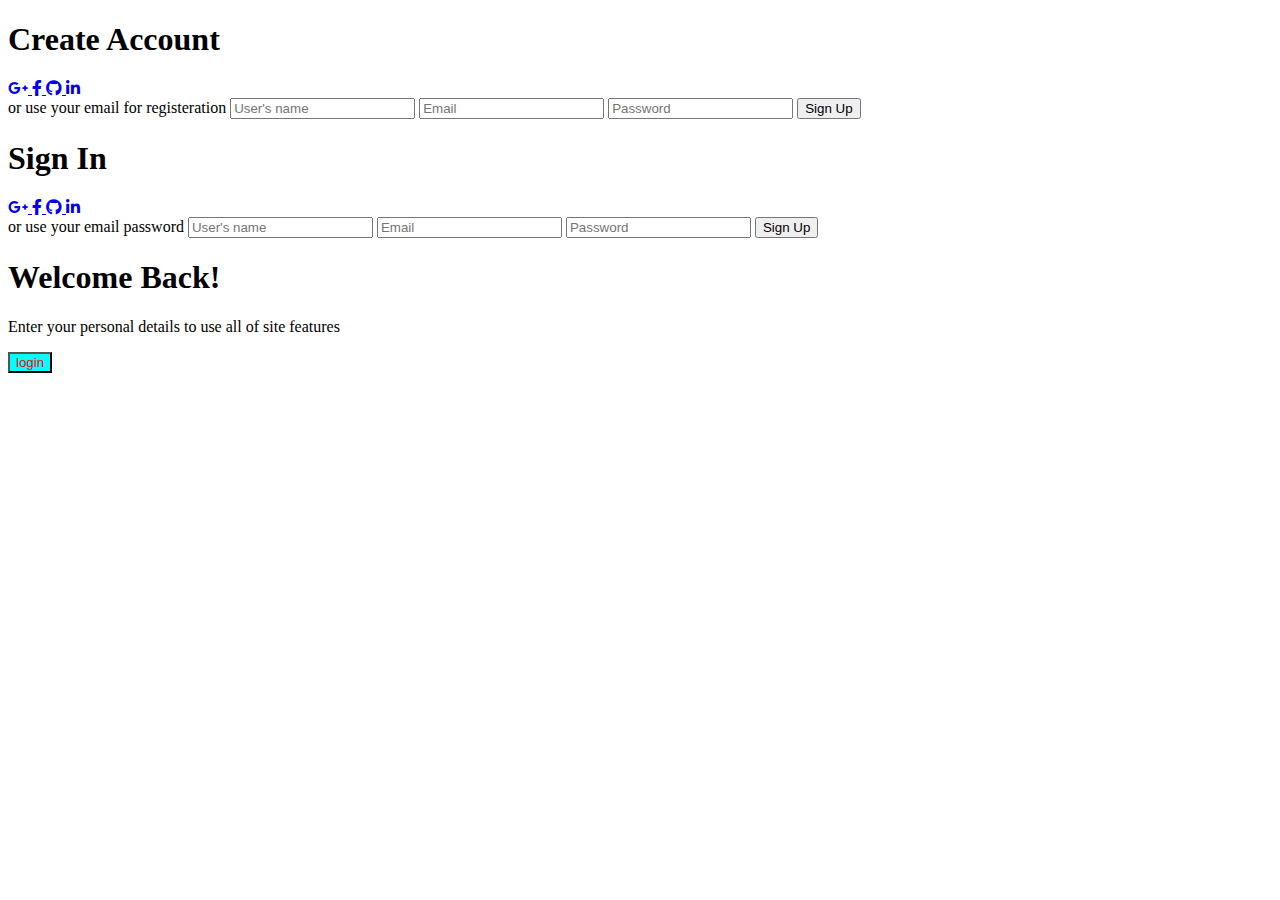
==== index.html @ cec6bbe8 "day 1" ====
<!DOCTYPE html>
<html lang="en">
<head>
    <meta charset="UTF-8">
    <meta name="viewport" content="width=device-width, initial-scale=1.0">
    <title>Login Page</title>
    <link rel = "stylesheet" href="style.css">
    <link rel="canonical" href="http://fontawesome.com/icons/google" />
    <link rel="stylesheet" href="https://cdnjs.cloudflare.com/ajax/libs/font-awesome/6.0.0-beta3/css/all.min.css">

</head>
<body>
    <div class = "container" id="container">
        <!-- sign up form -->
        <div class = "form-container sign-up">
            <form action="">
                <h1>Create Account</h1>
                <div class = "social-icons">
                    <a href="#" class = "icon">
                        <i class="fa-brands 
                        fa-google-plus-g"></i>
                        <i class="fa-brands 
                        fa-facebook-f"></i>
                        <i class="fa-brands 
                        fa-github"></i>
                        <i class="fa-brands 
                        fa-linkedin-in"></i>
                    </a>
                </div>
                <span>or use your email for registeration</span>
                <input type="text" placeholder="User's name">
                <input type="email" placeholder="Email">
                <input type="password" placeholder="Password">
                <button>Sign Up</button>
            </form>
        </div>
        <!-- sign in form -->
        <div class = "form-container sign-in">
            <form action="">
                <h1>Sign In</h1>
                <div class = "social-icons">
                    <a href="#" class = "icon">
                        <i class="fa-brands 
                        fa-google-plus-g"></i>
                        <i class="fa-brands 
                        fa-facebook-f"></i>
                        <i class="fa-brands 
                        fa-github"></i>
                        <i class="fa-brands 
                        fa-linkedin-in"></i>
                    </a>
                </div>
                <span>or use your email password</span>
                <input type="text" placeholder="User's name">
                <input type="email" placeholder="Email">
                <input type="password" placeholder="Password">
                <button>Sign Up</button>
            </form>
        </div>
        <div class="toggle-container">
            <div class="toggle">
                <div class="toggle-panel 
                toggle-left">
                    <h1>Welcome Back!</h1>
                    <p>Enter your personal details
                        to use all of site features
                    </p>
                    <button class="hiden" 
                    id="login" style="color :red">login</button>
            </div>
            </div>
        </div>
    </div>
</body>
</html>
---- style.css ----
.hiden{
    background-color: aqua;

}
.hiden login {
    color: red;
}
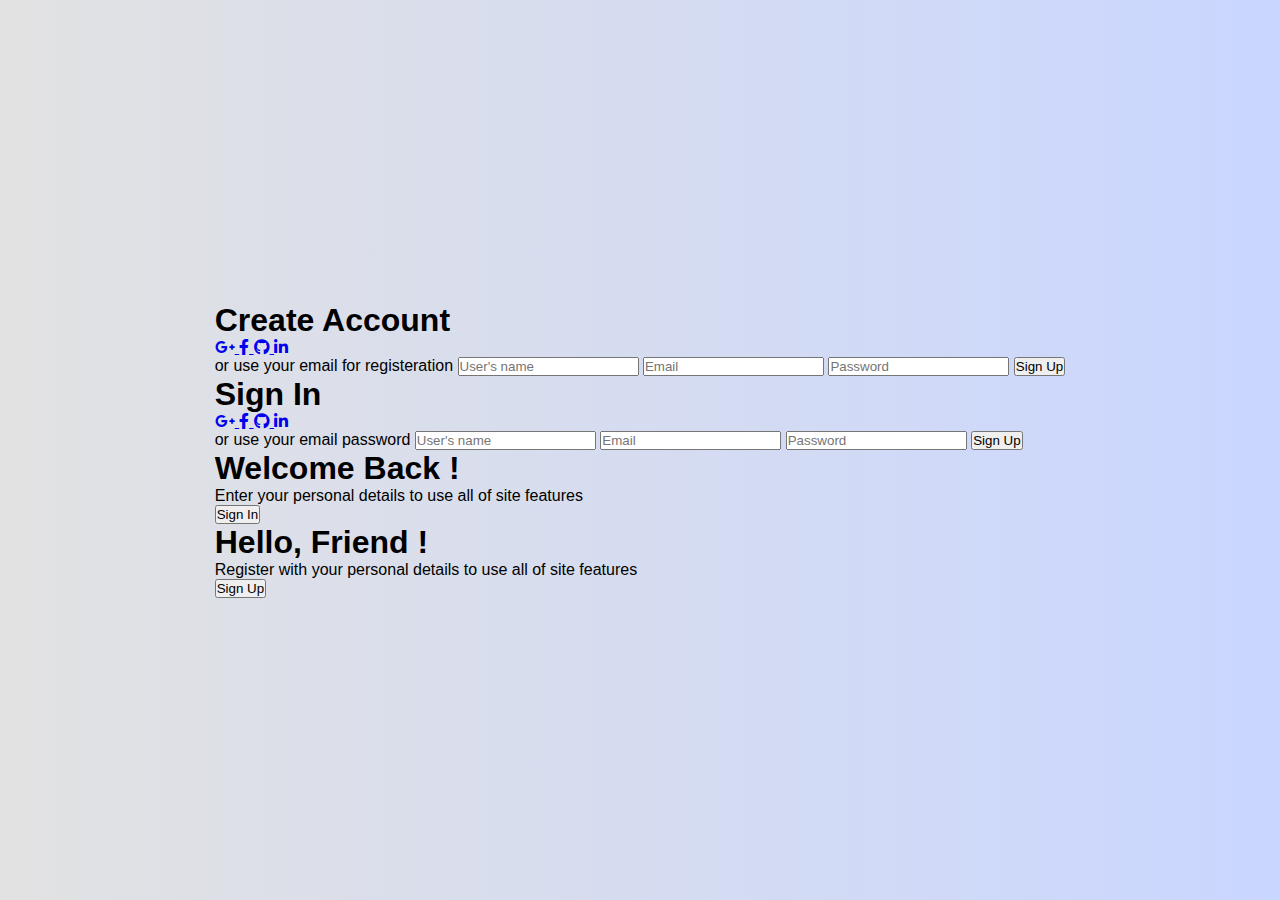
==== commit 7fa9c776: "day 1" ====
--- a/index.html
+++ b/index.html
@@ -61,13 +61,22 @@
             <div class="toggle">
                 <div class="toggle-panel 
                 toggle-left">
-                    <h1>Welcome Back!</h1>
+                    <h1>Welcome Back !</h1>
                     <p>Enter your personal details
                         to use all of site features
                     </p>
                     <button class="hiden" 
-                    id="login" style="color :red">login</button>
-            </div>
+                    id="login">Sign In</button>
+                </div>
+                <div class="toggle-panel 
+                toggle-right">
+                    <h1>Hello, Friend !</h1>
+                    <p>Register with your personal details
+                        to use all of site features
+                    </p>
+                    <button class="hiden" 
+                    id="register">Sign Up</button>
+                </div>
             </div>
         </div>
     </div>
--- a/style.css
+++ b/style.css
@@ -1,7 +1,16 @@
-.hiden{
-    background-color: aqua;
+* {
+    margin: 0;
+    padding: 0;
+    box-sizing: border-box;
+    font-family: 'Montserrat', sans-serif;
+}
 
-}
-.hiden login {
-    color: red;
+body{
+    background-color: #c9d6ff;
+    background: linear-gradient(to right, #e2e2e2, #c9d6ff);
+    display: flex;
+    align-items: center;
+    justify-content: center;
+    flex-direction: column;
+    height: 100vh;
 }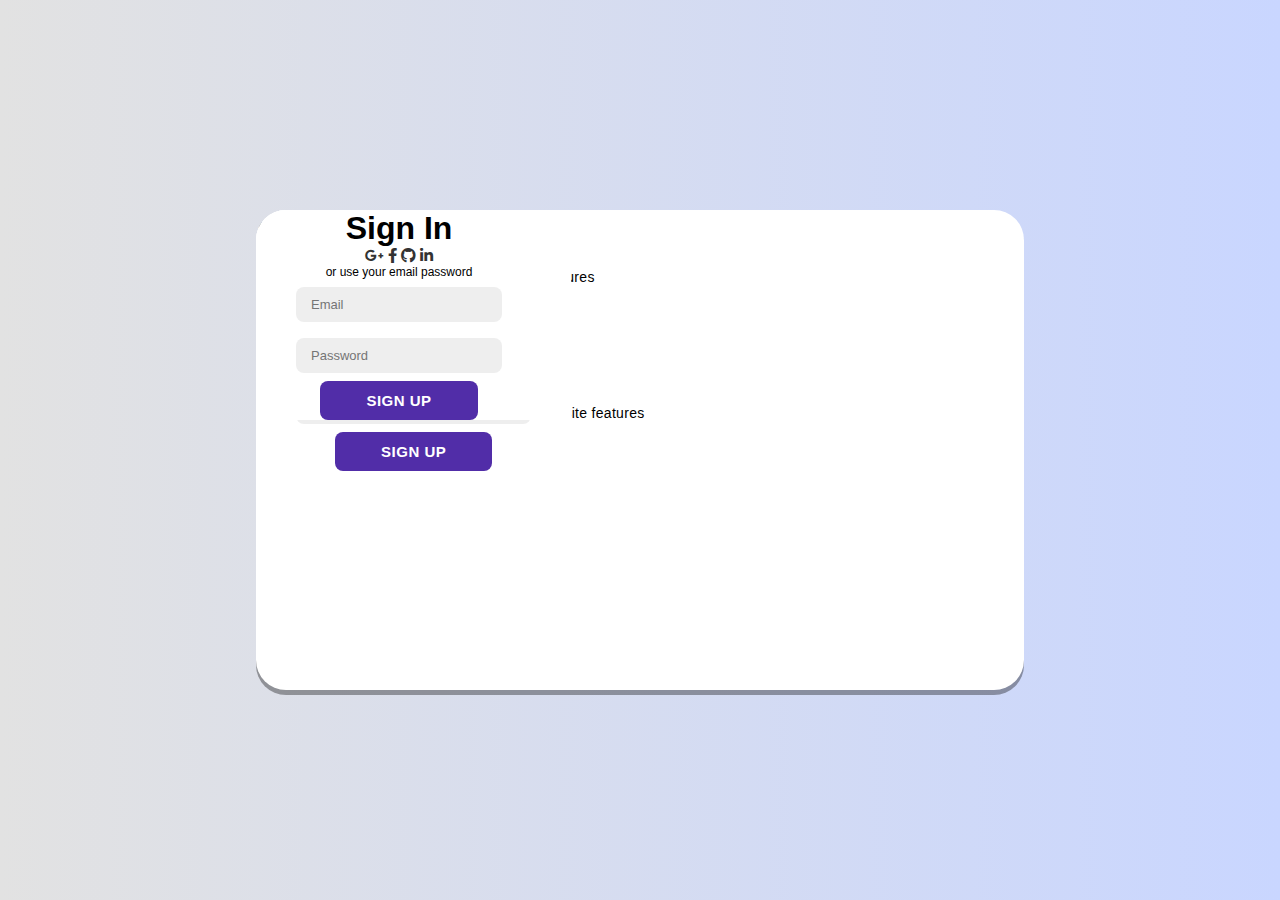
==== commit f81f6872: "day 1" ====
--- a/index.html
+++ b/index.html
@@ -51,7 +51,6 @@
                     </a>
                 </div>
                 <span>or use your email password</span>
-                <input type="text" placeholder="User's name">
                 <input type="email" placeholder="Email">
                 <input type="password" placeholder="Password">
                 <button>Sign Up</button>
@@ -65,7 +64,7 @@
                     <p>Enter your personal details
                         to use all of site features
                     </p>
-                    <button class="hiden" 
+                    <button class="hidden" 
                     id="login">Sign In</button>
                 </div>
                 <div class="toggle-panel 
@@ -74,7 +73,7 @@
                     <p>Register with your personal details
                         to use all of site features
                     </p>
-                    <button class="hiden" 
+                    <button class="hidden" 
                     id="register">Sign Up</button>
                 </div>
             </div>
--- a/style.css
+++ b/style.css
@@ -13,4 +13,76 @@
     justify-content: center;
     flex-direction: column;
     height: 100vh;
+}
+
+.container{
+    background-color: white;
+    border-radius: 30px;
+    box-shadow: 0 5px rgba(0, 0, 0, 0.35);
+    position: relative;
+    overflow: hidden;
+    width: 768px;
+    max-width: 100%;
+    min-height: 480px;
+}
+
+.container p{
+    font-size: 14px;
+    line-height: 20px;
+    letter-spacing: 0.3px;
+    margin-top: 20px;
+    margin-bottom: 20px;
+}
+
+.container span{
+    font-size: 12px;
+}
+
+.container a{
+    color: #333;
+    font-size: 15px;
+    text-decoration: none;
+    margin-top: 15px;
+    margin-bottom: 10px;
+}
+
+.container button{
+    background-color: #512da8;
+    color: white;
+    font-size: 15px;
+    padding: 10px 45px;
+    border: 1px solid transparent;
+    border-radius: 8px;
+    font-weight: 600;
+    letter-spacing: 0.5px;
+    text-transform: uppercase;
+}
+
+.container button.hidden{
+    background-color: transparent;
+    border-color: white;
+}
+
+.container form{
+    background-color: white;
+    display: flex;
+    flex-direction: column;
+    align-items: center;
+    justify-content: center;
+    padding: 0 40px;
+    height: 100%;
+}
+
+.container input{
+    background-color: #eee;
+    border: none;
+    margin: 8px 0;
+    padding: 10px 15px;
+    font-size: 13px;
+    border-radius: 8px;
+    width: 100%;
+    outline: none;
+}
+.form-container{
+    position: absolute;
 }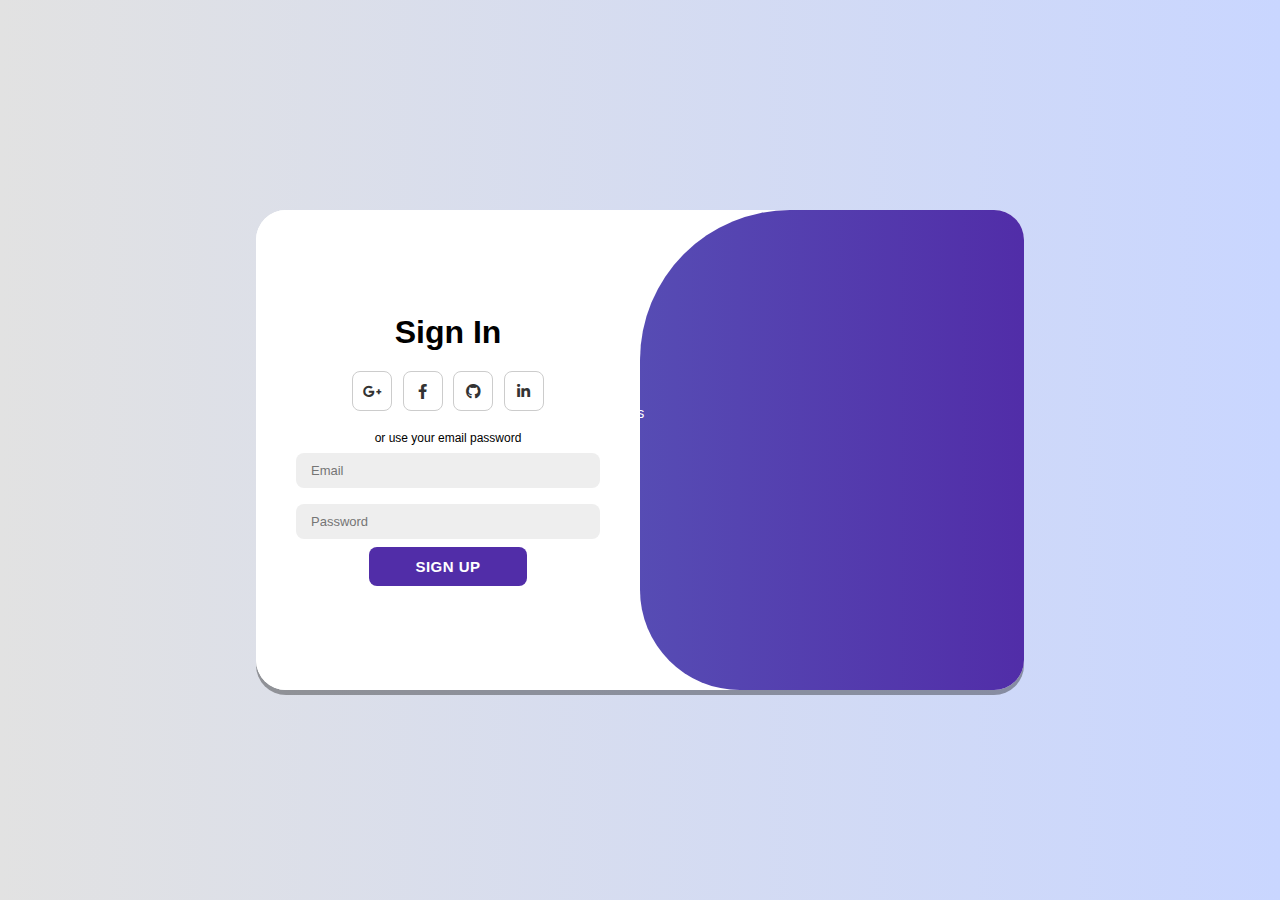
==== commit 23ab78f5: "continue" ====
--- a/index.html
+++ b/index.html
@@ -18,14 +18,16 @@
                 <div class = "social-icons">
                     <a href="#" class = "icon">
                         <i class="fa-brands 
-                        fa-google-plus-g"></i>
+                        fa-google-plus-g"></i></a>
+                    <a href="#" class = "icon">    
                         <i class="fa-brands 
-                        fa-facebook-f"></i>
+                        fa-facebook-f"></i></a>
+                    <a href="#" class="icon">
                         <i class="fa-brands 
-                        fa-github"></i>
+                        fa-github"></i></a>
+                    <a href="#" class = "icon">
                         <i class="fa-brands 
-                        fa-linkedin-in"></i>
-                    </a>
+                        fa-linkedin-in"></i></a>
                 </div>
                 <span>or use your email for registeration</span>
                 <input type="text" placeholder="User's name">
@@ -41,14 +43,16 @@
                 <div class = "social-icons">
                     <a href="#" class = "icon">
                         <i class="fa-brands 
-                        fa-google-plus-g"></i>
+                        fa-google-plus-g"></i></a>
+                    <a href="#" class = "icon">    
                         <i class="fa-brands 
-                        fa-facebook-f"></i>
+                        fa-facebook-f"></i></a>
+                    <a href="#" class="icon">
                         <i class="fa-brands 
-                        fa-github"></i>
+                        fa-github"></i></a>
+                    <a href="#" class = "icon">
                         <i class="fa-brands 
-                        fa-linkedin-in"></i>
-                    </a>
+                        fa-linkedin-in"></i></a>
                 </div>
                 <span>or use your email password</span>
                 <input type="email" placeholder="Email">
--- a/style.css
+++ b/style.css
@@ -83,6 +83,88 @@
     width: 100%;
     outline: none;
 }
+
 .form-container{
     position: absolute;
+    top: 0;
+    height: 100%;
+    transition: all 0.6s ease-in-out;
+}
+
+.sign-in{
+    left: 0;
+    width: 50%;
+    z-index: 2;
+}
+
+.container.active .sign-in{
+    transform: translateX(100%);
+}
+
+.sign-up{
+    left: 0;
+    width: 50%;
+    opacity: 0;
+    z-index: 1;
+}
+
+.container.active .sign-up{
+    transform: translateX(100%);
+    opacity: 1;
+    z-index: 5;
+    animation: move 0.6s;
+}
+
+@keyframes move {
+    0%, 49.99%{
+        opacity: 0;
+        z-index: 1;
+    }
+    50%, 100%{
+        opacity: 1;
+        z-index: 5;
+    }
+}
+
+.social-icons{
+    margin: 20px 0;
+}
+
+.social-icons a{
+    border: 1px solid #ccc;
+    border-radius: 20%;
+    display: inline-flex;
+    justify-content: center;
+    align-items: center;
+    margin: 0 3px;
+    width: 40px;
+    height: 40px;
+}
+
+.toggle-container{
+    position: absolute;
+    top: 0;
+    left: 50%;
+    width: 50%;
+    height: 100%;
+    overflow: hidden;
+    transition: all 0.6s ease-in-out;
+    z-index: 1000;
+    border-radius: 150px 0 0 100px;
+}
+
+.container.active .toggle-container{
+    transform: translateX(-100%);
+    border-radius: 0 150px 100px 0;
+}
+
+.toggle{
+    background-color: #512da8;
+    height: 100%;
+    background: linear-gradient(to right, #5c6bc0, #512da8);
+    color: #fff;
+    position: relative;
+    left: -100%;
+    height: 100%;
+    width: 200%;
 }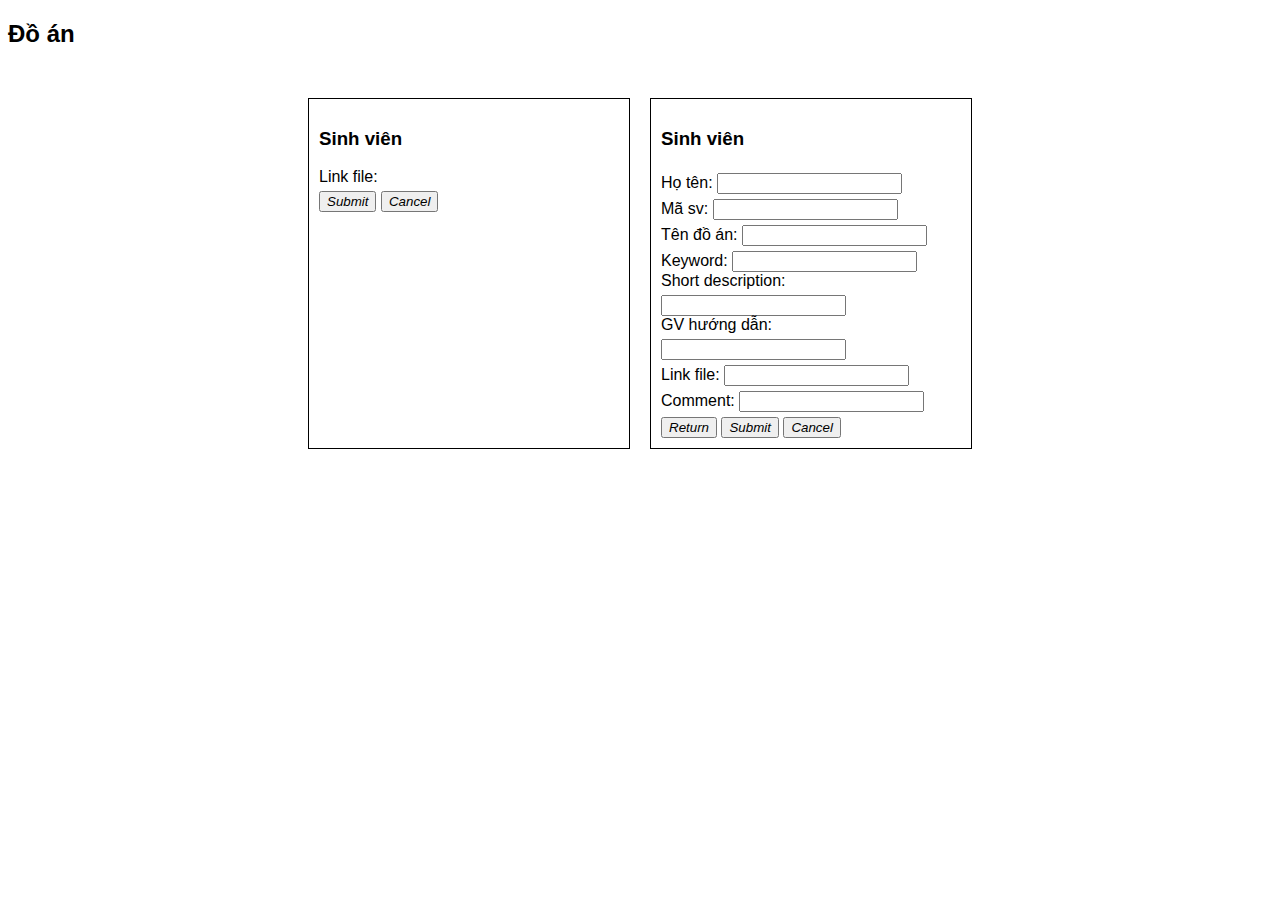
==== commit 729ca956: "test" ====
--- a/index.html
+++ b/index.html
@@ -1,87 +1,71 @@
 <!DOCTYPE html>
-<html lang="en">
+<html lang="vi">
 <head>
     <meta charset="UTF-8">
     <meta name="viewport" content="width=device-width, initial-scale=1.0">
-    <title>Login Page</title>
-    <link rel = "stylesheet" href="style.css">
-    <link rel="canonical" href="http://fontawesome.com/icons/google" />
-    <link rel="stylesheet" href="https://cdnjs.cloudflare.com/ajax/libs/font-awesome/6.0.0-beta3/css/all.min.css">
-
+    <title>Quản lý Đồ án</title>
+    <style>
+        body {
+            font-family: Arial, sans-serif;
+        }
+        .container {
+            display: flex;
+            justify-content: center;
+            gap: 20px;
+            margin-top: 50px;
+        }
+        .box {
+            border: 1px solid black;
+            padding: 10px;
+            width: 300px;
+        }
+        .box h3 {
+            font-weight: bold;
+        }
+        .actions {
+            font-style: italic;
+        }
+        input, button {
+            margin-top: 5px;
+        }
+    </style>
 </head>
 <body>
-    <div class = "container" id="container">
-        <!-- sign up form -->
-        <div class = "form-container sign-up">
-            <form action="">
-                <h1>Create Account</h1>
-                <div class = "social-icons">
-                    <a href="#" class = "icon">
-                        <i class="fa-brands 
-                        fa-google-plus-g"></i></a>
-                    <a href="#" class = "icon">    
-                        <i class="fa-brands 
-                        fa-facebook-f"></i></a>
-                    <a href="#" class="icon">
-                        <i class="fa-brands 
-                        fa-github"></i></a>
-                    <a href="#" class = "icon">
-                        <i class="fa-brands 
-                        fa-linkedin-in"></i></a>
-                </div>
-                <span>or use your email for registeration</span>
-                <input type="text" placeholder="User's name">
-                <input type="email" placeholder="Email">
-                <input type="password" placeholder="Password">
-                <button>Sign Up</button>
-            </form>
+    <h2><b>Đồ án</b></h2>
+    <div class="container">
+        <div class="box">
+            <h3>Sinh viên</h3>
+            <label>Link file:</label>
+            <br>
+            <button onclick="submitFile()"><i>Submit</i></button>
+            <button onclick="cancel()"><i>Cancel</i></button>
         </div>
-        <!-- sign in form -->
-        <div class = "form-container sign-in">
-            <form action="">
-                <h1>Sign In</h1>
-                <div class = "social-icons">
-                    <a href="#" class = "icon">
-                        <i class="fa-brands 
-                        fa-google-plus-g"></i></a>
-                    <a href="#" class = "icon">    
-                        <i class="fa-brands 
-                        fa-facebook-f"></i></a>
-                    <a href="#" class="icon">
-                        <i class="fa-brands 
-                        fa-github"></i></a>
-                    <a href="#" class = "icon">
-                        <i class="fa-brands 
-                        fa-linkedin-in"></i></a>
-                </div>
-                <span>or use your email password</span>
-                <input type="email" placeholder="Email">
-                <input type="password" placeholder="Password">
-                <button>Sign Up</button>
-            </form>
-        </div>
-        <div class="toggle-container">
-            <div class="toggle">
-                <div class="toggle-panel 
-                toggle-left">
-                    <h1>Welcome Back !</h1>
-                    <p>Enter your personal details
-                        to use all of site features
-                    </p>
-                    <button class="hidden" 
-                    id="login">Sign In</button>
-                </div>
-                <div class="toggle-panel 
-                toggle-right">
-                    <h1>Hello, Friend !</h1>
-                    <p>Register with your personal details
-                        to use all of site features
-                    </p>
-                    <button class="hidden" 
-                    id="register">Sign Up</button>
-                </div>
-            </div>
+        <div class="box">
+            <h3>Sinh viên</h3>
+            <label>Họ tên:</label> <input type="text" id="name"><br>
+            <label>Mã sv:</label> <input type="text" id="id"><br>
+            <label>Tên đồ án:</label> <input type="text" id="project"><br>
+            <label>Keyword:</label> <input type="text" id="keyword"><br>
+            <label>Short description:</label> <input type="text" id="description"><br>
+            <label>GV hướng dẫn:</label> <input type="text" id="advisor"><br>
+            <label>Link file:</label> <input type="text" id="file"><br>
+            <label>Comment:</label> <input type="text" id="comment"><br>
+            <button onclick="returnProject()"><i>Return</i></button>
+            <button onclick="submitFile()"><i>Submit</i></button>
+            <button onclick="cancel()"><i>Cancel</i></button>
         </div>
     </div>
+    
+    <script>
+        function submitFile() {
+            alert("File đã được nộp!");
+        }
+        function cancel() {
+            alert("Hủy thao tác!");
+        }
+        function returnProject() {
+            alert("Đồ án đã được trả lại!");
+        }
+    </script>
 </body>
-</html>+</html>
